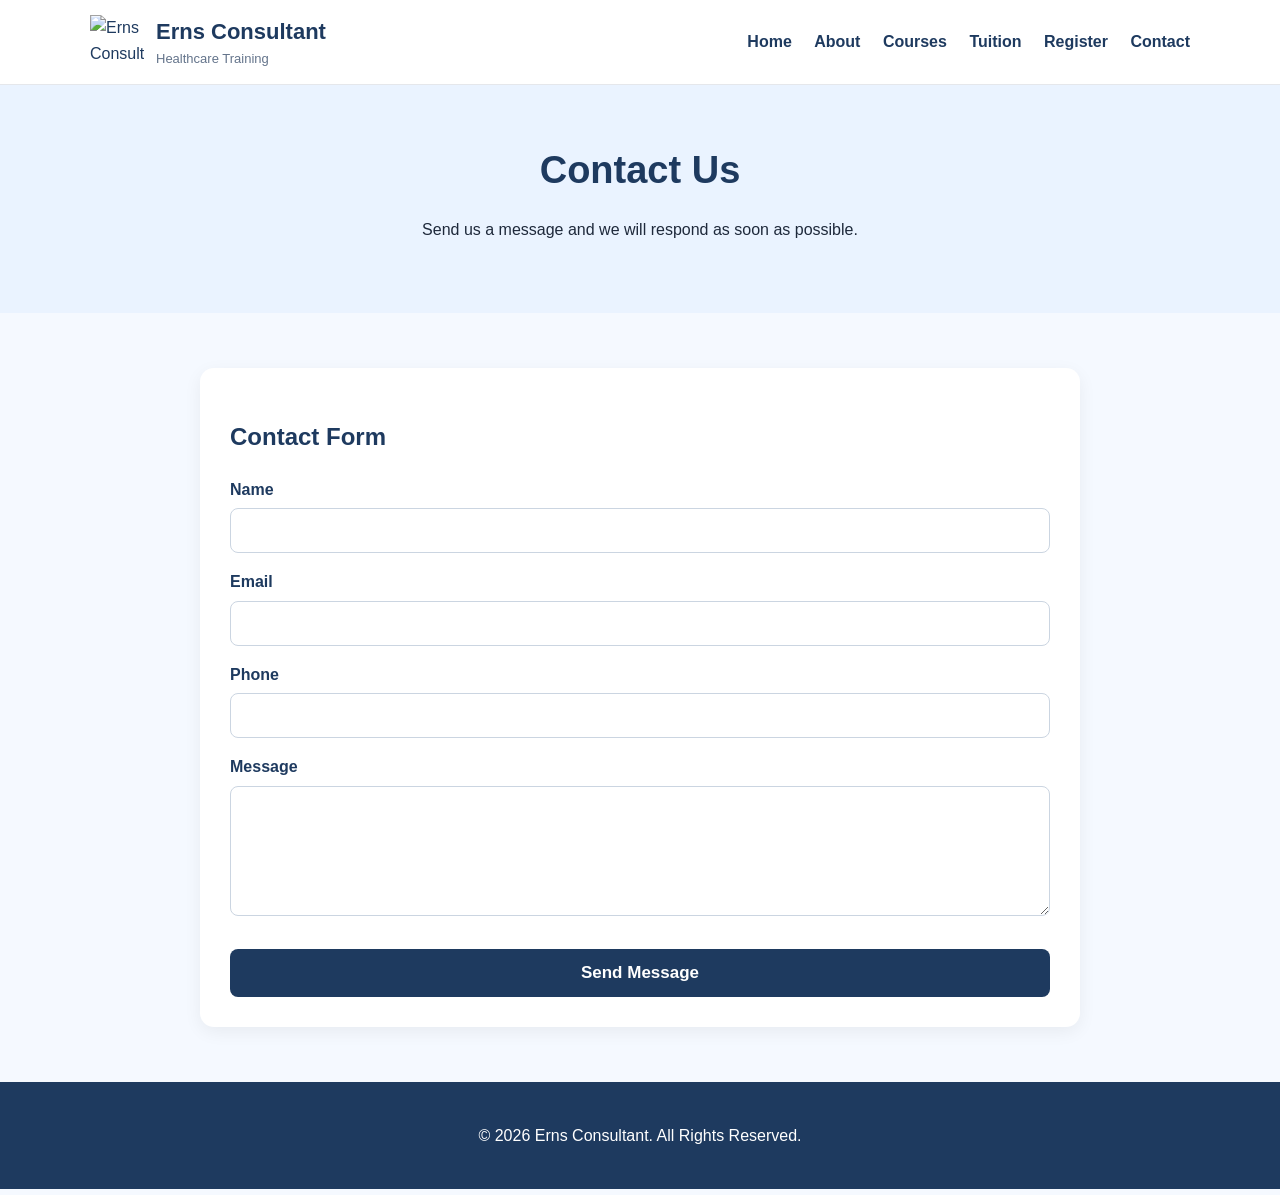
==== contact.html @ 87cee2c9 "Add files via upload" ====
<!DOCTYPE html>
<html lang="en">
<head>
  <meta charset="UTF-8" />
  <meta name="viewport" content="width=device-width, initial-scale=1.0" />
  <title>Contact | Erns Consultant</title>
  <link rel="stylesheet" href="styles.css" />
</head>
<body>
<header class="site-header">
  <div class="container header-inner">
    <a class="brand" href="index.html">
      <img src="logo.svg" alt="Erns Consultant Logo" class="logo" />
      <span>
        <span class="brand-title">Erns Consultant</span>
        <span class="brand-subtitle">Healthcare Training</span>
      </span>
    </a>
    <nav class="navbar">
      <a href="index.html">Home</a>
      <a href="about.html">About</a>
      <a href="courses.html">Courses</a>
      <a href="tuition.html">Tuition</a>
      <a href="register.html">Register</a>
      <a href="contact.html">Contact</a>
    </nav>
  </div>
</header>
<main>
  <section class="page-hero"><div class="container"><h1>Contact Us</h1><p>Send us a message and we will respond as soon as possible.</p></div></section>
  <section class="section"><div class="container"><div class="form-card">
    <h2>Contact Form</h2>
    <form action="https://formsubmit.co/arichardkwaku@gmail.com" method="POST">
      <input type="hidden" name="_subject" value="New Contact Message - Erns Consultant">
      <input type="hidden" name="_template" value="table">
      <input type="hidden" name="_captcha" value="true">
      <input type="hidden" name="_next" value="https://rappiah37.github.io/web2026/thankyou.html">
      <input type="hidden" name="_autoresponse" value="Thank you for contacting Erns Consultant. We received your message and will respond soon.">
      <input type="text" name="_honey" style="display:none">
      <label>Name</label><input type="text" name="Name" required>
      <label>Email</label><input type="email" name="email" required>
      <label>Phone</label><input type="tel" name="Phone">
      <label>Message</label><textarea name="Message" rows="6" required></textarea>
      <button type="submit" class="submit-btn">Send Message</button>
    </form>
  </div></div></section>
</main>
<footer class="footer">
  <div class="container footer-bottom">
    <p>&copy; 2026 Erns Consultant. All Rights Reserved.</p>
  </div>
</footer>
</body>
</html>
---- styles.css ----
*{box-sizing:border-box}
body{margin:0;font-family:Arial,sans-serif;background:#f5f9ff;color:#1e293b;line-height:1.6}
.container{width:90%;max-width:1100px;margin:auto}
.site-header{background:#fff;border-bottom:1px solid #e5e7eb;padding:14px 0;position:sticky;top:0;z-index:10}
.header-inner{display:flex;justify-content:space-between;align-items:center;gap:20px;flex-wrap:wrap}
.brand{display:flex;align-items:center;text-decoration:none;color:#1e3a5f;gap:12px}
.logo{width:54px;height:54px;object-fit:contain}
.brand-title{display:block;font-size:22px;font-weight:800}
.brand-subtitle{display:block;font-size:13px;color:#64748b}
.navbar a{color:#1e3a5f;text-decoration:none;margin-left:18px;font-weight:700}
.navbar a:hover{color:#d97706}
.hero{background:linear-gradient(135deg,#eaf3ff 0%,#fffaf0 100%);padding:90px 20px;text-align:center}
.hero-content{max-width:820px}
.eyebrow{color:#d97706;font-weight:800;text-transform:uppercase;letter-spacing:.08em}
.hero h1{font-size:46px;line-height:1.15;color:#1e3a5f;margin:12px 0}
.hero-text{font-size:19px;color:#334155}
.hero-actions{margin-top:26px;display:flex;justify-content:center;gap:15px;flex-wrap:wrap}
.btn,.pay-btn{display:inline-block;padding:13px 24px;border-radius:8px;text-decoration:none;font-weight:800}
.btn-primary{background:#fbbf24;color:#1e3a5f}.btn-primary:hover{background:#f59e0b}
.btn-secondary{background:#fff;color:#1e3a5f;border:1px solid #cbd5e1}
.section{padding:55px 0}.section-light{background:#fff}
.page-hero{background:#eaf3ff;padding:55px 0;text-align:center}
.page-hero h1{color:#1e3a5f;font-size:38px;margin:0 0 8px}
.grid-3{display:grid;grid-template-columns:repeat(3,1fr);gap:25px}
.grid-2{display:grid;grid-template-columns:repeat(2,1fr);gap:25px}
.split{display:grid;grid-template-columns:2fr 1fr;gap:30px;align-items:center}
.card,.form-card,.content-card,.highlight-box{background:#fff;padding:30px;border-radius:14px;box-shadow:0 5px 18px rgba(0,0,0,.06)}
.card h3,.form-card h1,.form-card h2,.content-card h2,.highlight-box h3{color:#1e3a5f}
.icon{width:45px;height:45px;background:#dcfce7;color:#15803d;border-radius:50%;display:flex;align-items:center;justify-content:center;font-weight:800}
.form-card{max-width:880px;margin:auto}
.form-row{display:grid;grid-template-columns:1fr 1fr;gap:18px}
label{display:block;margin-top:16px;font-weight:800;color:#1e3a5f}
input,select,textarea{width:100%;padding:13px;margin-top:6px;border:1px solid #cbd5e1;border-radius:8px;font-size:15px}
textarea{resize:vertical}
.submit-btn{width:100%;margin-top:25px;padding:14px;border:none;border-radius:8px;background:#1e3a5f;color:#fff;font-size:17px;font-weight:800;cursor:pointer}
.submit-btn:hover{background:#274c77}
.payment-box{margin-top:35px;padding:24px;background:#fff7e6;border-left:5px solid #fbbf24;border-radius:12px}
.payment-options{margin-top:18px}
.paypal{background:#003087;color:#fff;margin-bottom:10px}.paypal:hover{background:#00236b}
.qr-code{display:block;width:180px;max-width:100%;margin:15px 0;border-radius:12px;border:1px solid #e5e7eb;background:#fff}
.payment-note{margin-top:12px;font-size:14px;color:#64748b}
.price{font-size:44px;font-weight:900;color:#d97706;margin:0}
.text-link{color:#d97706;font-weight:800;text-decoration:none}
.footer{text-align:center;padding:25px;background:#1e3a5f;color:#fff}
.thank-body{background:#f5f9ff}.thank-container{max-width:620px;margin:80px auto;background:#fff;padding:45px;border-radius:16px;box-shadow:0 8px 25px rgba(0,0,0,.08);text-align:center;animation:fadeIn 1s ease-in-out}
.thank-logo{width:90px;height:90px;object-fit:contain}.checkmark{font-size:65px;color:#22c55e;animation:pop .5s ease forwards}
.thank-container h1{color:#1e3a5f}.redirect-text{margin-top:18px;font-size:14px;color:#64748b}
@keyframes pop{0%{transform:scale(0)}100%{transform:scale(1)}}
@keyframes fadeIn{from{opacity:0;transform:translateY(20px)}to{opacity:1;transform:translateY(0)}}
@media(max-width:768px){.grid-3,.grid-2,.split,.form-row{grid-template-columns:1fr}.navbar{margin-top:10px}.navbar a{display:inline-block;margin:6px 10px}.hero h1{font-size:34px}.page-hero h1{font-size:32px}.thank-container{margin:40px 16px;padding:30px}}
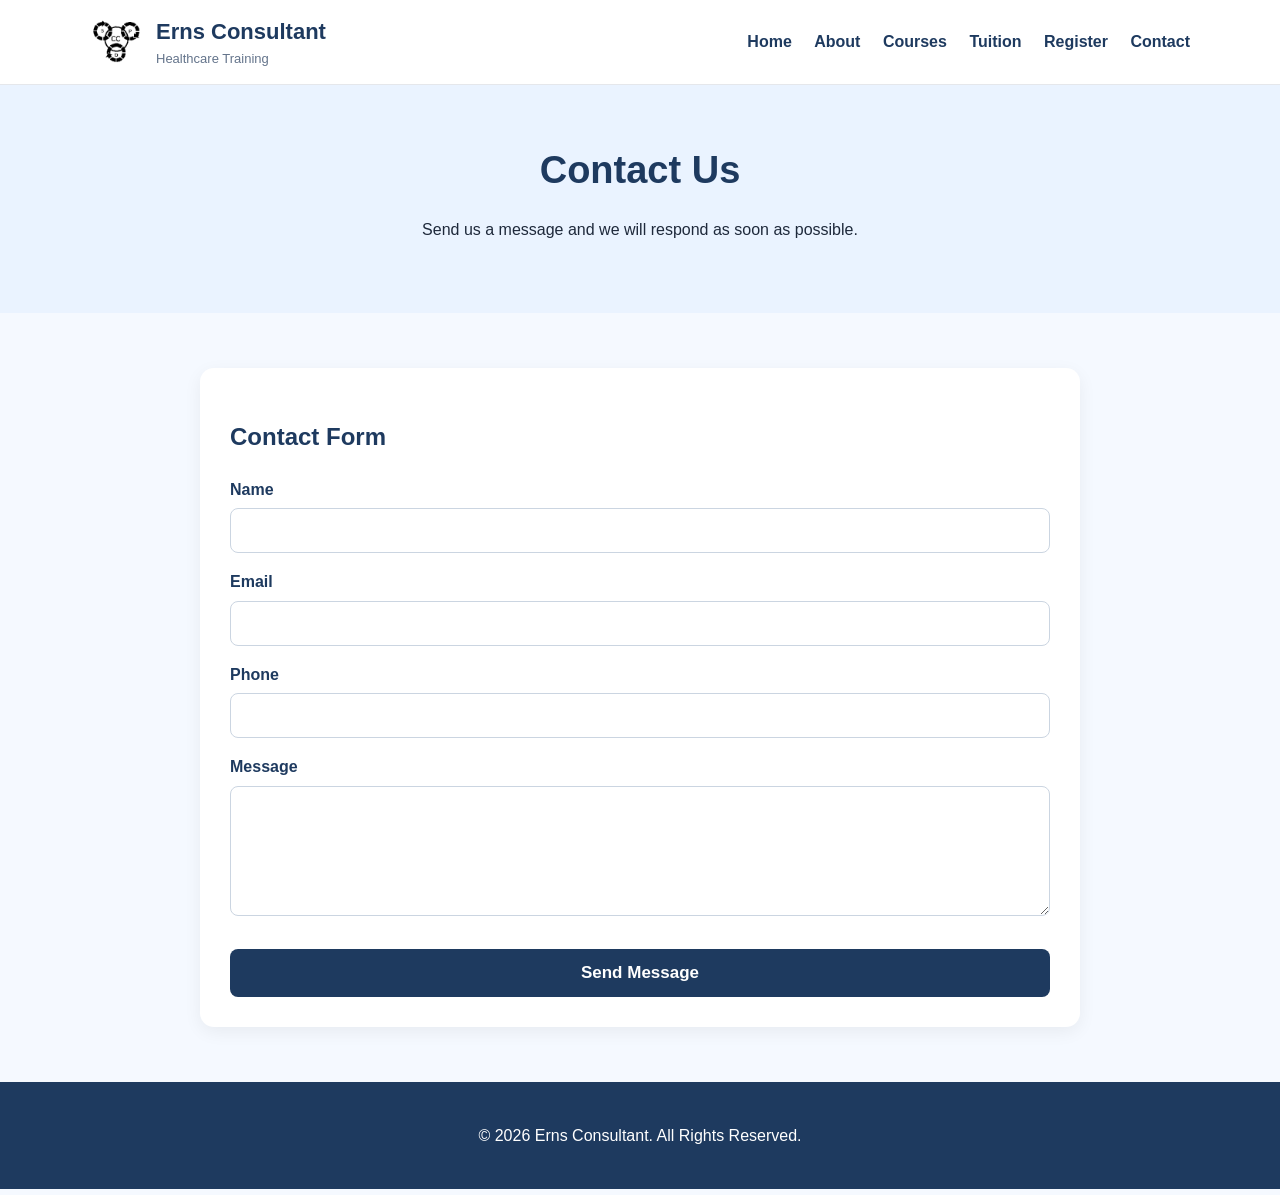
==== commit 25ccc7ed: "Change logo source from logo.svg to logo.png" ====
--- a/contact.html
+++ b/contact.html
@@ -10,7 +10,7 @@
 <header class="site-header">
   <div class="container header-inner">
     <a class="brand" href="index.html">
-      <img src="logo.svg" alt="Erns Consultant Logo" class="logo" />
+      <img src="logo.png" alt="Erns Consultant Logo" class="logo" />
       <span>
         <span class="brand-title">Erns Consultant</span>
         <span class="brand-subtitle">Healthcare Training</span>
